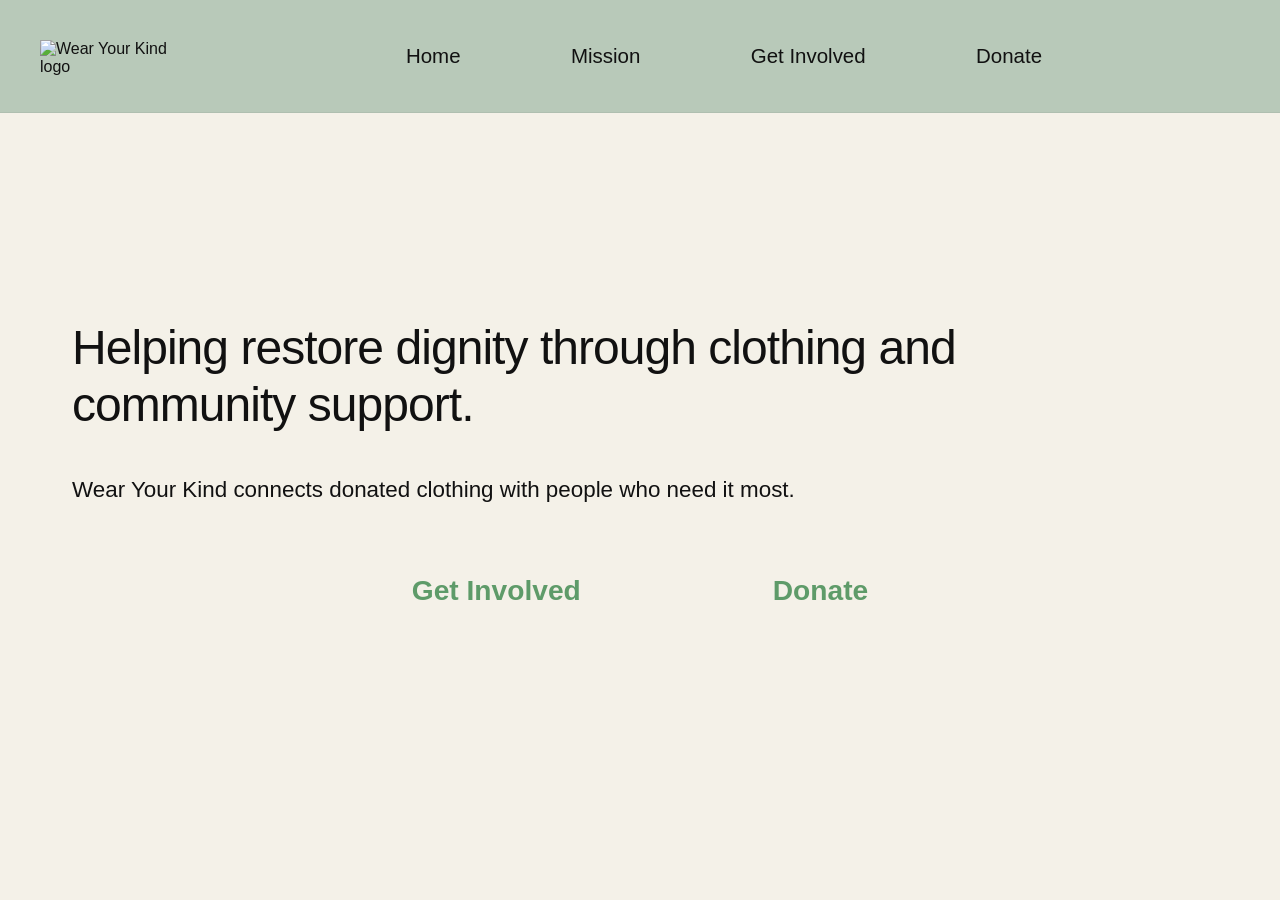
==== index.html @ ad8f8b64 "Add files via upload" ====
<!DOCTYPE html>
<html lang="en">
<head>
  <meta charset="UTF-8" />
  <meta name="viewport" content="width=device-width, initial-scale=1.0" />
  <title>Wear Your Kind</title>
  <style>
    :root {
      --sage: #b8c9b9;
      --cream: #f4f1e8;
      --green: #5e9b69;
      --text: #111111;
      --max-width: 1280px;
    }

    * {
      box-sizing: border-box;
    }

    html {
      scroll-behavior: smooth;
    }

    body {
      margin: 0;
      font-family: Arial, Helvetica, sans-serif;
      color: var(--text);
      background: var(--cream);
    }

    img {
      max-width: 100%;
      display: block;
    }

    a {
      color: inherit;
      text-decoration: none;
    }

    .site-header {
      background: var(--sage);
      padding: 36px 40px;
      border-bottom: 1px solid rgba(0,0,0,0.05);
    }

    .nav-wrap {
      max-width: var(--max-width);
      margin: 0 auto;
      display: flex;
      align-items: center;
      justify-content: space-between;
      gap: 28px;
    }

    .brand {
      flex: 0 0 auto;
    }

    .brand img {
      width: 140px;
      height: auto;
      margin-top: 4px;
    }

    .main-nav {
      flex: 1;
      display: flex;
      justify-content: center;
      gap: clamp(28px, 8vw, 140px);
      flex-wrap: wrap;
    }

    .main-nav a {
      font-size: clamp(1.1rem, 1.6vw, 1.4rem);
      font-weight: 400;
      line-height: 1.2;
      position: relative;
      padding: 6px 4px;
      transition: color .15s ease;
    }

    .main-nav a:hover {
      color: var(--green);
    }

    .hero {
      background: var(--cream);
      min-height: calc(100vh - 170px);
      display: flex;
      align-items: center;
    }

    .hero-inner {
      max-width: var(--max-width);
      margin: 0 auto;
      width: 100%;
      padding: 60px 72px 90px;
    }

    .hero h1 {
      margin: 0 0 40px;
      font-size: clamp(2rem, 4vw, 3rem);
      line-height: 1.2;
      font-weight: 400;
      letter-spacing: -0.02em;
      max-width: 1000px;
    }

    .hero p {
      margin: 0 0 70px;
      font-size: clamp(1.15rem, 1.8vw, 1.4rem);
      line-height: 1.45;
      font-weight: 400;
      max-width: 800px;
    }

    .cta-row {
      display: flex;
      justify-content: center;
      gap: clamp(40px, 15vw, 260px);
      flex-wrap: wrap;
    }

    .cta-link {
      color: var(--green);
      font-size: clamp(1.5rem, 2.2vw, 2rem);
      font-weight: 700;
      line-height: 1.1;
      transition: transform .12s ease, color .12s ease;
    }

    .cta-link:hover {
      transform: translateY(-2px);
      color: #4b8757;
    }

    @media (max-width: 900px) {
      .site-header {
        padding: 22px 18px;
      }

      .nav-wrap {
        flex-direction: column;
        align-items: flex-start;
      }

      .main-nav {
        width: 100%;
        justify-content: flex-start;
        gap: 18px 34px;
      }

      .hero-inner {
        padding: 52px 22px 72px;
      }

      .hero h1 {
        margin-bottom: 36px;
      }

      .hero p {
        margin-bottom: 56px;
      }

      .cta-row {
        justify-content: flex-start;
        gap: 24px 40px;
      }
    }
  </style>
</head>
<body>
  <header class="site-header">
    <div class="nav-wrap">
      <a class="brand" href="#home" aria-label="Wear Your Kind home">
        <img src="logo.png" alt="Wear Your Kind logo" />
      </a>

      <nav class="main-nav" aria-label="Main navigation">
        <a href="#home">Home</a>
        <a href="#mission">Mission</a>
        <a href="#involved">Get Involved</a>
        <a href="#donate">Donate</a>
      </nav>
    </div>
  </header>

  <main>
    <section class="hero" id="home">
      <div class="hero-inner">
        <h1>Helping restore dignity through clothing and community support.</h1>
        <p>Wear Your Kind connects donated clothing with people who need it most.</p>

        <div class="cta-row">
          <a class="cta-link" id="involved" href="#">Get Involved</a>
          <a class="cta-link" id="donate" href="#">Donate</a>
        </div>
      </div>
    </section>

    <section id="mission" hidden></section>
  </main>
</body>
</html>
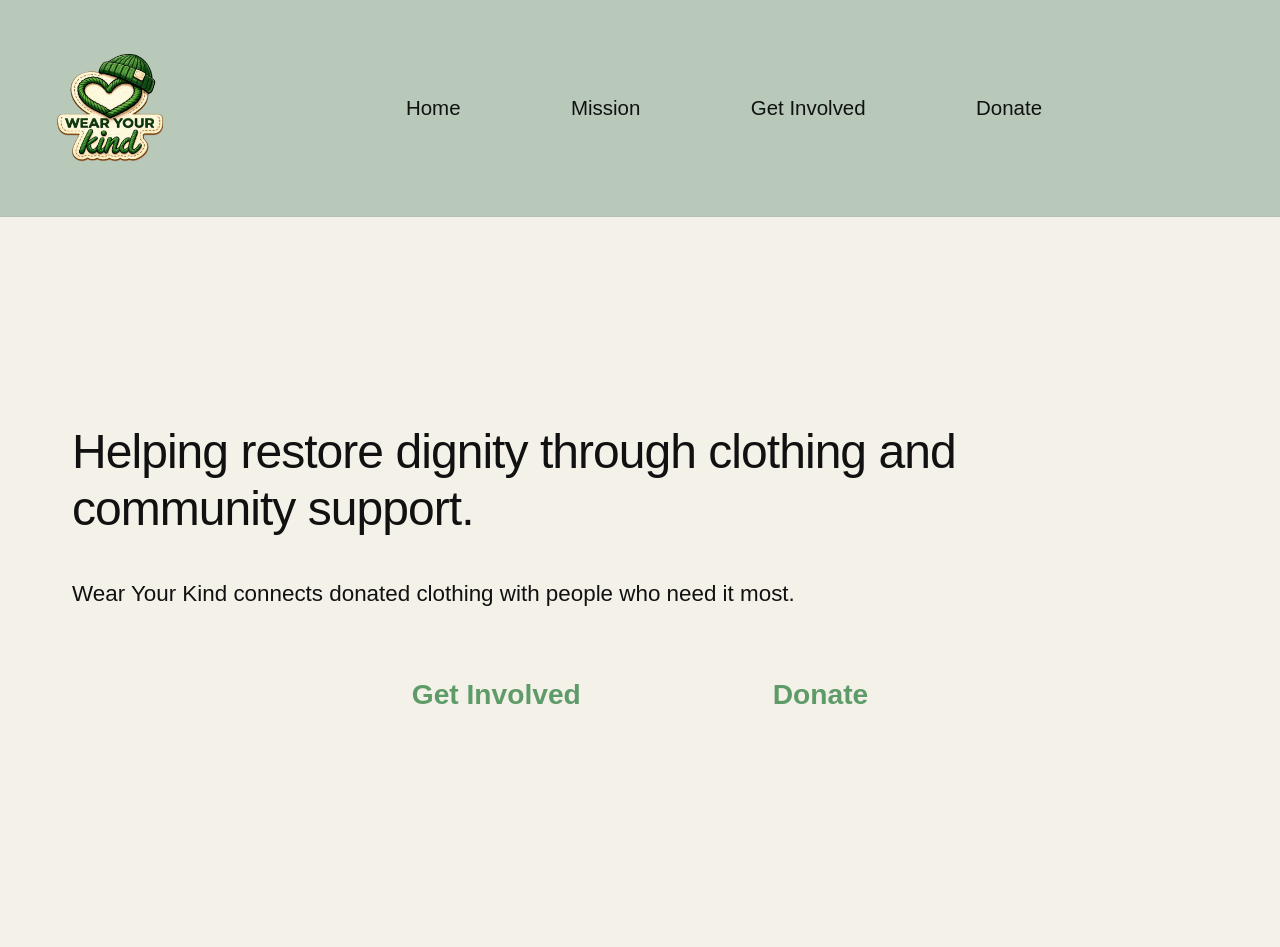
==== commit 5dcd206f: "Add files via upload" ====
--- a/index.html
+++ b/index.html
@@ -179,7 +179,7 @@
 
       <nav class="main-nav" aria-label="Main navigation">
         <a href="#home">Home</a>
-        <a href="#mission">Mission</a>
+        <a href="mission.html">Mission</a>
         <a href="#involved">Get Involved</a>
         <a href="#donate">Donate</a>
       </nav>
@@ -199,7 +199,7 @@
       </div>
     </section>
 
-    <section id="mission" hidden></section>
+    
   </main>
 </body>
 </html>
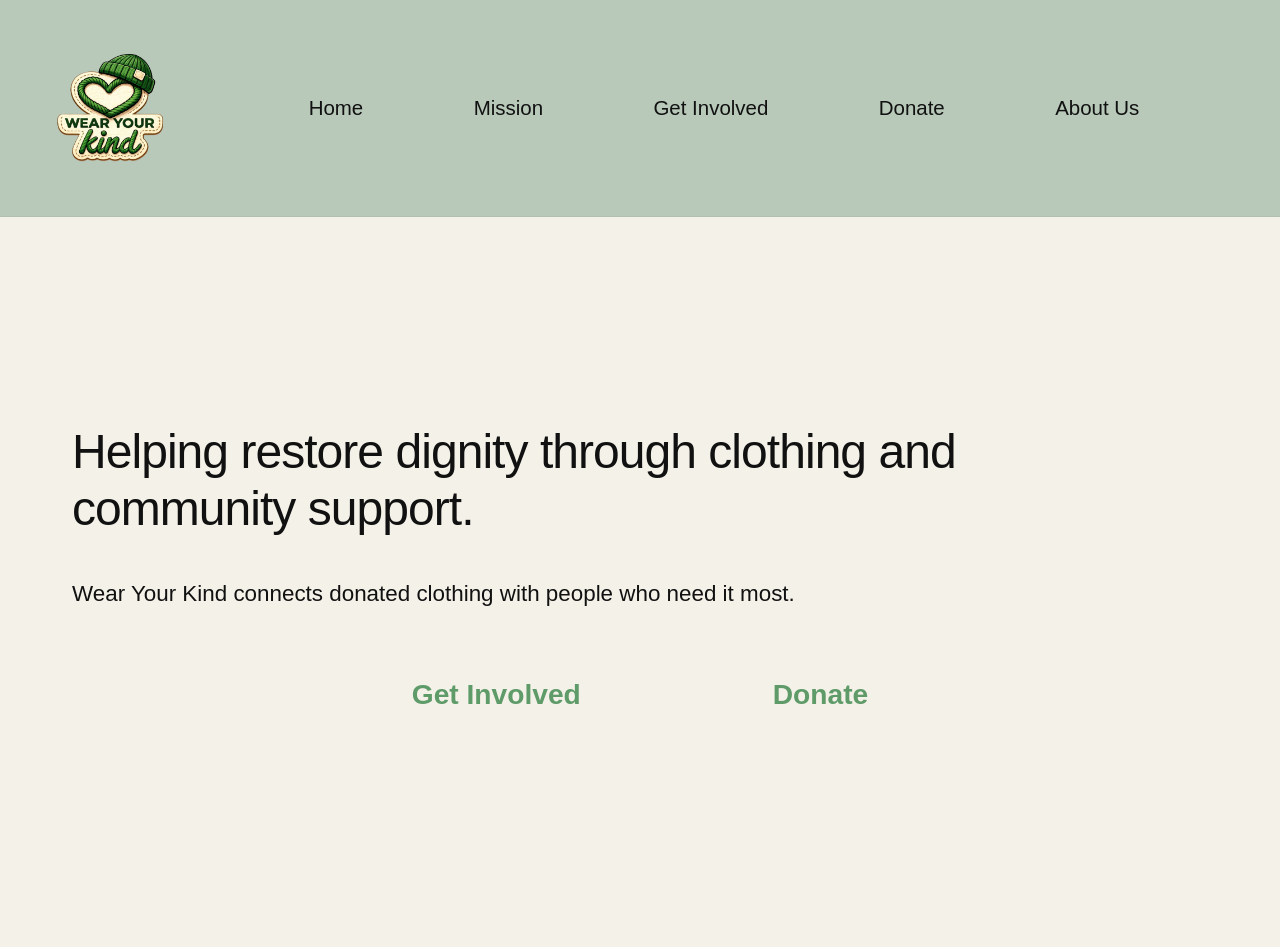
==== commit 4f3cc498: "Update index.html" ====
--- a/index.html
+++ b/index.html
@@ -182,6 +182,7 @@
         <a href="mission.html">Mission</a>
         <a href="#involved">Get Involved</a>
         <a href="#donate">Donate</a>
+        <a href="about.html">About Us</a>
       </nav>
     </div>
   </header>
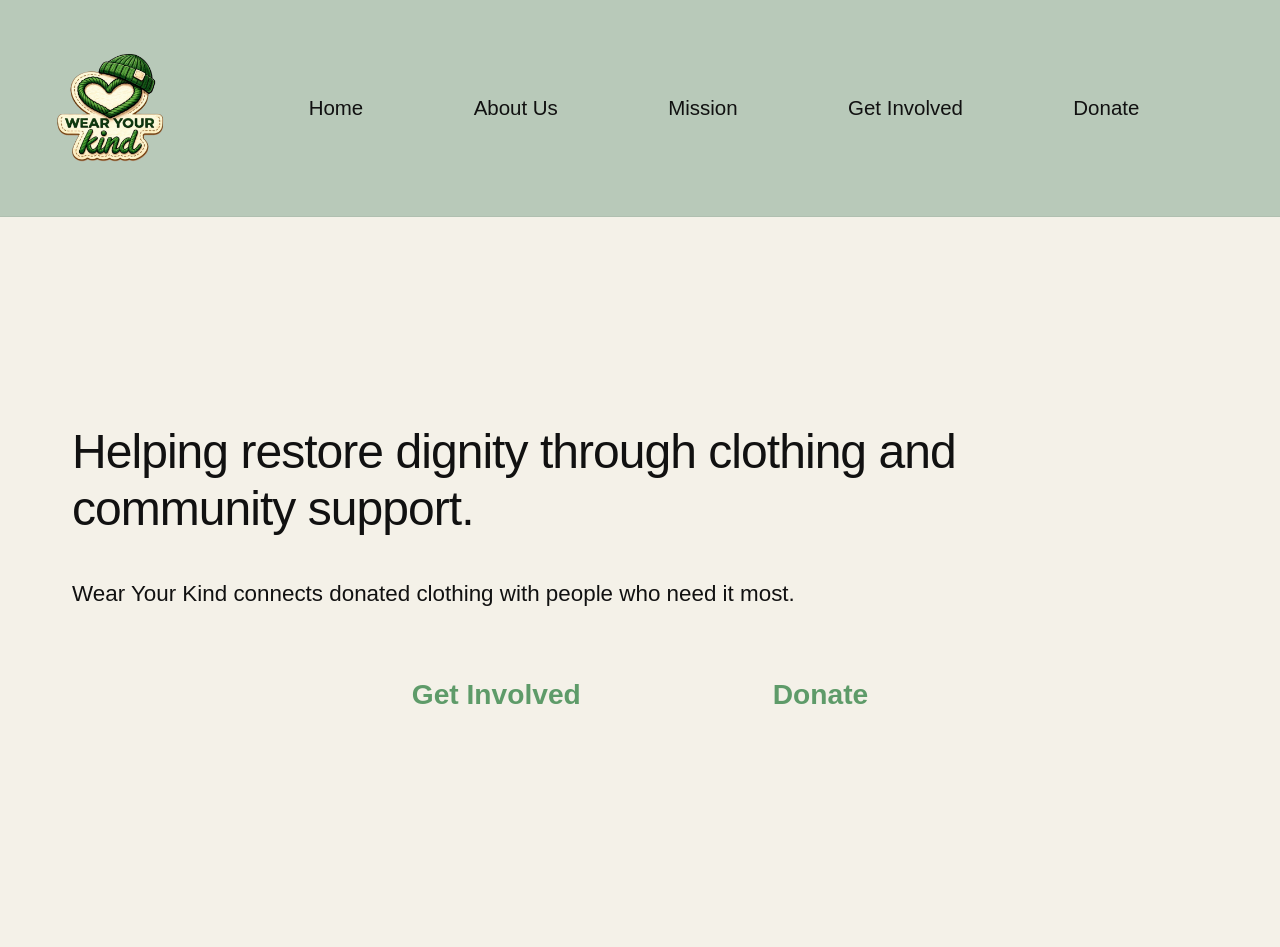
==== commit ee52803d: "Update index.html" ====
--- a/index.html
+++ b/index.html
@@ -179,10 +179,10 @@
 
       <nav class="main-nav" aria-label="Main navigation">
         <a href="#home">Home</a>
+        <a href="about.html">About Us</a>
         <a href="mission.html">Mission</a>
         <a href="#involved">Get Involved</a>
         <a href="#donate">Donate</a>
-        <a href="about.html">About Us</a>
       </nav>
     </div>
   </header>
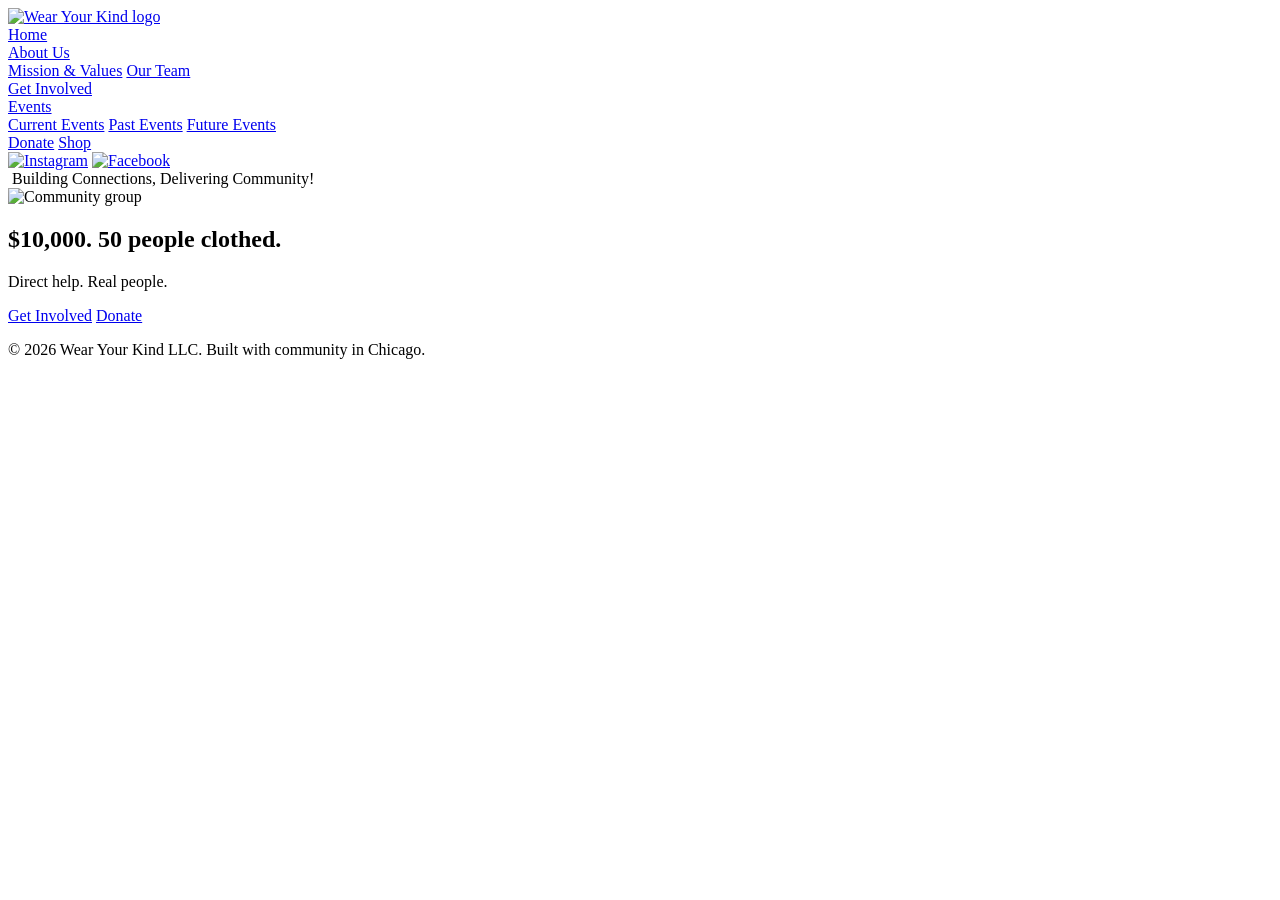
==== commit 6a1fb3ec: "Update index.html Upload of v2 site, replaced previous content" ====
--- a/index.html
+++ b/index.html
@@ -4,203 +4,85 @@
   <meta charset="UTF-8" />
   <meta name="viewport" content="width=device-width, initial-scale=1.0" />
   <title>Wear Your Kind</title>
-  <style>
-    :root {
-      --sage: #b8c9b9;
-      --cream: #f4f1e8;
-      --green: #5e9b69;
-      --text: #111111;
-      --max-width: 1280px;
-    }
+  <link href="https://fonts.googleapis.com/css2?family=Be+Vietnam+Pro:wght@400;500;600&display=swap" rel="stylesheet">
+  <link rel="stylesheet" href="style.css">
+</head>
 
-    * {
-      box-sizing: border-box;
-    }
+<body>
 
-    html {
-      scroll-behavior: smooth;
-    }
+  <header class="top-nav">
+    <div class="top-nav-inner">
 
-    body {
-      margin: 0;
-      font-family: Arial, Helvetica, sans-serif;
-      color: var(--text);
-      background: var(--cream);
-    }
-
-    img {
-      max-width: 100%;
-      display: block;
-    }
-
-    a {
-      color: inherit;
-      text-decoration: none;
-    }
-
-    .site-header {
-      background: var(--sage);
-      padding: 36px 40px;
-      border-bottom: 1px solid rgba(0,0,0,0.05);
-    }
-
-    .nav-wrap {
-      max-width: var(--max-width);
-      margin: 0 auto;
-      display: flex;
-      align-items: center;
-      justify-content: space-between;
-      gap: 28px;
-    }
-
-    .brand {
-      flex: 0 0 auto;
-    }
-
-    .brand img {
-      width: 140px;
-      height: auto;
-      margin-top: 4px;
-    }
-
-    .main-nav {
-      flex: 1;
-      display: flex;
-      justify-content: center;
-      gap: clamp(28px, 8vw, 140px);
-      flex-wrap: wrap;
-    }
-
-    .main-nav a {
-      font-size: clamp(1.1rem, 1.6vw, 1.4rem);
-      font-weight: 400;
-      line-height: 1.2;
-      position: relative;
-      padding: 6px 4px;
-      transition: color .15s ease;
-    }
-
-    .main-nav a:hover {
-      color: var(--green);
-    }
-
-    .hero {
-      background: var(--cream);
-      min-height: calc(100vh - 170px);
-      display: flex;
-      align-items: center;
-    }
-
-    .hero-inner {
-      max-width: var(--max-width);
-      margin: 0 auto;
-      width: 100%;
-      padding: 60px 72px 90px;
-    }
-
-    .hero h1 {
-      margin: 0 0 40px;
-      font-size: clamp(2rem, 4vw, 3rem);
-      line-height: 1.2;
-      font-weight: 400;
-      letter-spacing: -0.02em;
-      max-width: 1000px;
-    }
-
-    .hero p {
-      margin: 0 0 70px;
-      font-size: clamp(1.15rem, 1.8vw, 1.4rem);
-      line-height: 1.45;
-      font-weight: 400;
-      max-width: 800px;
-    }
-
-    .cta-row {
-      display: flex;
-      justify-content: center;
-      gap: clamp(40px, 15vw, 260px);
-      flex-wrap: wrap;
-    }
-
-    .cta-link {
-      color: var(--green);
-      font-size: clamp(1.5rem, 2.2vw, 2rem);
-      font-weight: 700;
-      line-height: 1.1;
-      transition: transform .12s ease, color .12s ease;
-    }
-
-    .cta-link:hover {
-      transform: translateY(-2px);
-      color: #4b8757;
-    }
-
-    @media (max-width: 900px) {
-      .site-header {
-        padding: 22px 18px;
-      }
-
-      .nav-wrap {
-        flex-direction: column;
-        align-items: flex-start;
-      }
-
-      .main-nav {
-        width: 100%;
-        justify-content: flex-start;
-        gap: 18px 34px;
-      }
-
-      .hero-inner {
-        padding: 52px 22px 72px;
-      }
-
-      .hero h1 {
-        margin-bottom: 36px;
-      }
-
-      .hero p {
-        margin-bottom: 56px;
-      }
-
-      .cta-row {
-        justify-content: flex-start;
-        gap: 24px 40px;
-      }
-    }
-  </style>
-</head>
-<body>
-  <header class="site-header">
-    <div class="nav-wrap">
-      <a class="brand" href="#home" aria-label="Wear Your Kind home">
-        <img src="logo.png" alt="Wear Your Kind logo" />
+      <a href="index.html" class="brand">
+        <img src="images/wear-your-kind-logo.png" alt="Wear Your Kind logo">
       </a>
 
-      <nav class="main-nav" aria-label="Main navigation">
-        <a href="#home">Home</a>
-        <a href="about.html">About Us</a>
-        <a href="mission.html">Mission</a>
-        <a href="#involved">Get Involved</a>
-        <a href="#donate">Donate</a>
-      </nav>
+      <nav class="main-nav">
+
+  <a href="index.html">Home</a>
+
+  <div class="nav-item">
+    <a href="about.html">About Us</a>
+    <div class="dropdown">
+      <a href="missionvalues.html">Mission & Values</a>
+      <a href="comingsoon.html">Our Team</a>
+    </div>
+  </div>
+
+  <a href="getinvolved.html">Get Involved</a>
+
+  <div class="nav-item">
+    <a href="comingsoon.html">Events</a>
+    <div class="dropdown">
+      <a href="comingsoon.html">Current Events</a>
+      <a href="comingsoon.html">Past Events</a>
+      <a href="comingsoon.html">Future Events</a>
+    </div>
+  </div>
+
+  <a href="#">Donate</a>
+  <a href="comingsoon.html">Shop</a>
+
+</nav>
+
+  <div class="socials">
+    <a href="https://www.instagram.com/wear.your.kind/"><img src="images/instagram.svg" alt="Instagram"></a>
+    <a href="#"><img src="images/facebook.svg" alt="Facebook"></a>
+  </div>
+
     </div>
   </header>
 
-  <main>
-    <section class="hero" id="home">
-      <div class="hero-inner">
-        <h1>Helping restore dignity through clothing and community support.</h1>
-        <p>Wear Your Kind connects donated clothing with people who need it most.</p>
+  <main class="hero-shell">
+    <div class="hero-inner">
 
-        <div class="cta-row">
-          <a class="cta-link" id="involved" href="#">Get Involved</a>
-          <a class="cta-link" id="donate" href="#">Donate</a>
-        </div>
+    <div class="brush-banner">
+    <img src="images/brushstroke.png" alt="" class="brush-bg">
+    <span>Building Connections, Delivering Community!</span>
+    </div>
+
+      <div class="image-placeholder">
+      <img src="images/hero.png" alt="Community group">
       </div>
-    </section>
 
-    
+      <div class="cta-section">
+  <h2>$10,000. 50 people clothed.</h2>
+  <p>Direct help. Real people.</p>
+
+  <div class="cta-buttons">
+    <a href="getinvolved.html" class="btn primary">Get Involved</a>
+    <a href="#" class="btn secondary">Donate</a>
+  </div>
+</div>
+
+    </div>
   </main>
+
+  <footer class="site-footer">
+  <div class="footer-inner">
+    <p>© 2026 Wear Your Kind LLC. Built with community in Chicago.</p>
+  </div>
+</footer>
+
 </body>
 </html>
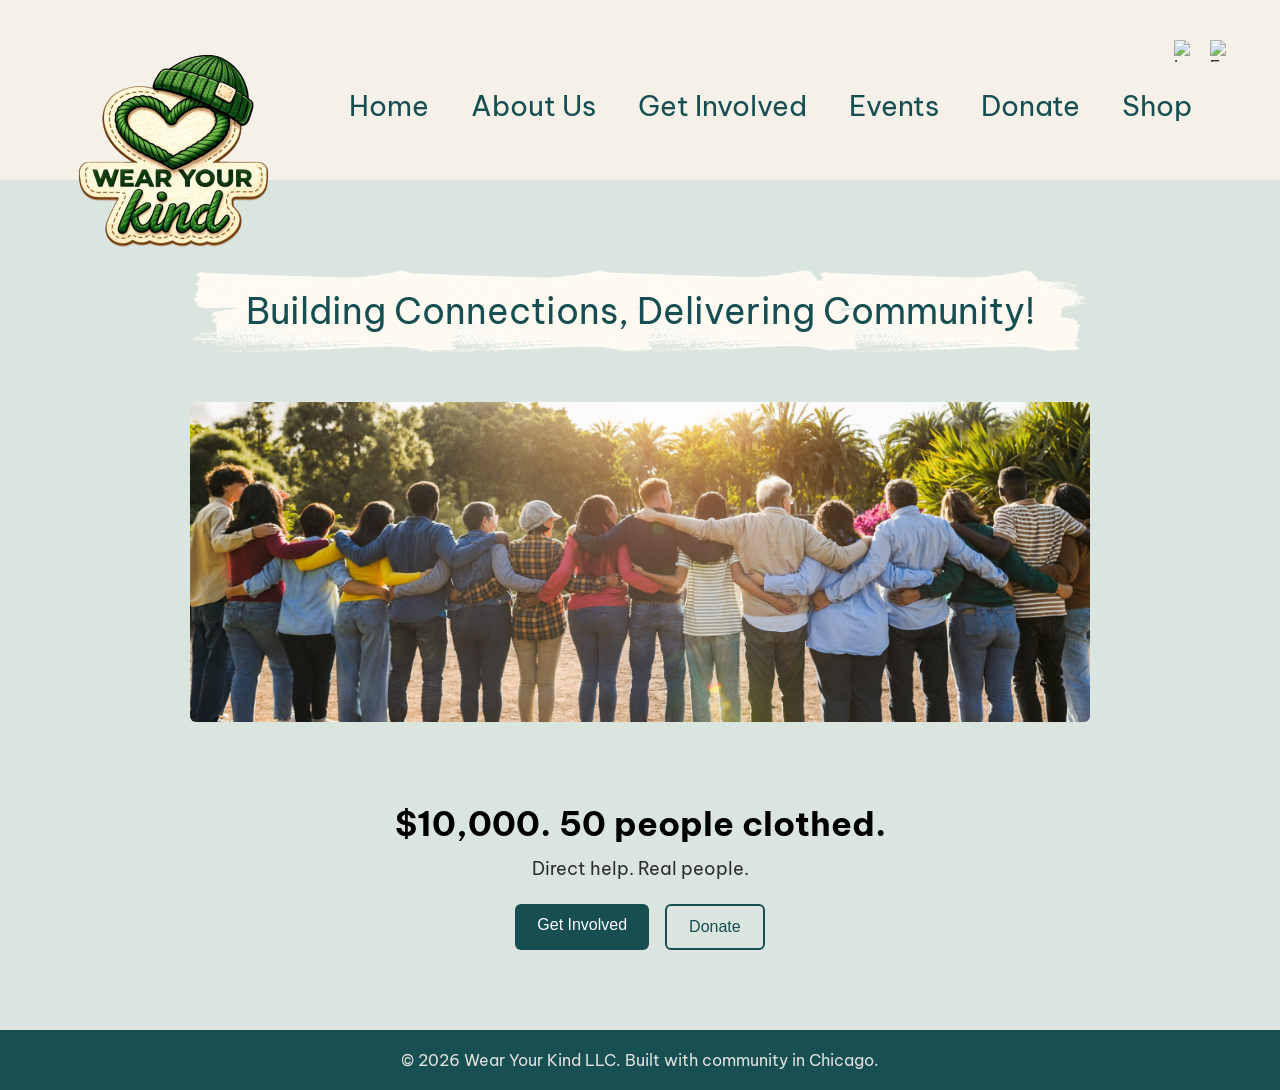
==== commit 05ef40ca: "Add files via upload" ====
--- a/index.html
+++ b/index.html
@@ -40,7 +40,7 @@
     </div>
   </div>
 
-  <a href="#">Donate</a>
+  <a href="donate.html">Donate</a>
   <a href="comingsoon.html">Shop</a>
 
 </nav>
@@ -85,4 +85,4 @@
 </footer>
 
 </body>
-</html>
+</html>
--- a/style.css
+++ b/style.css
@@ -0,0 +1,637 @@
+    :root {
+      --cream: #f5f1e8;
+      --sage: #dbe5df;
+      --teal: #164e52;
+      --soft-panel: #f1ebe4;
+      --max-width: 1400px;
+    }
+
+    * {
+      box-sizing: border-box;
+      margin: 0;
+      padding: 0;
+    }
+
+  body {
+  font-family: 'Be Vietnam Pro', sans-serif;
+  
+}
+
+    img {
+      display: block;
+      height: auto;
+    }
+
+    a {
+      text-decoration: none;
+      color: inherit;
+    }
+
+    /* ================= HEADER ================= */
+
+    .top-nav {
+      background: var(--cream);
+      position: relative;
+      z-index: 10;
+    }
+
+    .top-nav-inner {
+      max-width: var(--max-width);
+      margin: 0 auto;
+      padding: 18px 48px 0;
+      min-height: 180px;
+      display: flex;
+      align-items: flex-start;
+      position: relative;
+    }
+
+    /* LOGO (OVERLAPPING ELEMENT) */
+
+    .brand {
+      position: absolute;
+      left: 48px;
+      top: 30px;
+      z-index: 20;
+    }
+
+    .brand img {
+      width: 250px;
+      max-width: none;
+    }
+
+    /* NAV */
+
+    .main-nav {
+      width: 100%;
+      display: flex;
+      justify-content: center;
+      gap: 42px;
+      padding-top: 70px;
+
+      /* prevents overlap with logo */
+      margin-left: 260px;
+    }
+
+    .main-nav a {
+      font-size: 28px;
+      color: var(--teal);
+      transition: opacity 0.2s ease;
+    }
+
+    .main-nav a:hover {
+      opacity: 0.7;
+    }
+
+    /* ================= HERO ================= */
+
+  .hero-shell {
+    background: var(--sage);
+    min-height: auto;
+    padding: 90px 48px 80px;
+    position: relative;
+    z-index: 1;
+}
+
+    .hero-inner {
+      max-width: var(--max-width);
+      margin: 0 auto;
+    }
+
+    .headline-strip {
+      background: var(--soft-panel);
+      text-align: center;
+      font-size: 38px;
+      padding: 18px 28px;
+      border-radius: 8px;
+      margin: 0 auto 48px;
+      max-width: 900px;
+    }
+
+    .image-placeholder {
+  max-width: 900px;
+  margin: 0 auto;
+  height: 320px;
+  overflow: hidden;
+  border-radius: 6px;
+}
+
+.image-placeholder img {
+  width: 100%;
+  height: 100%;
+  object-fit: cover;
+}
+
+    /* ================= RESPONSIVE ================= */
+
+    @media (max-width: 1100px) {
+      .brand img {
+        width: 210px;
+      }
+
+      .main-nav {
+        margin-left: 220px;
+        gap: 30px;
+      }
+
+      .main-nav a {
+        font-size: 24px;
+      }
+    }
+
+    @media (max-width: 850px) {
+      .top-nav-inner {
+        flex-direction: column;
+        align-items: center;
+        min-height: auto;
+        padding: 24px 20px;
+      }
+
+      .brand {
+        position: relative;
+        left: auto;
+        top: auto;
+      }
+
+      .brand img {
+        width: 190px;
+      }
+
+      .main-nav {
+        margin-left: 0;
+        padding-top: 16px;
+        flex-wrap: wrap;
+        gap: 20px;
+      }
+
+      .main-nav a {
+        font-size: 22px;
+      }
+
+      .hero-shell {
+        padding: 48px 20px 60px;
+      }
+
+      .headline-strip {
+        font-size: 28px;
+      }
+    }
+
+    .cta-section {
+  text-align: center;
+  margin: 80px auto 0;
+  max-width: 700px;
+}
+
+.cta-section h2 {
+  font-size: 34px;
+  margin-bottom: 12px;
+}
+
+.cta-section p {
+  font-size: 18px;
+  opacity: 0.8;
+  margin-bottom: 24px;
+}
+
+.cta-buttons {
+  display: flex;
+  justify-content: center;
+  gap: 16px;
+  flex-wrap: wrap;
+}
+
+.btn {
+  padding: 12px 22px;
+  border-radius: 6px;
+  font-weight: 500;
+  transition: 0.2s ease;
+}
+
+.btn.primary {
+  background: var(--teal);
+  color: white;
+}
+
+.btn.primary:hover {
+  opacity: 0.85;
+}
+
+.btn.secondary {
+  border: 2px solid var(--teal);
+  color: var(--teal);
+}
+
+.btn.secondary:hover {
+  background: var(--teal);
+  color: white;
+}
+
+/* NAV ITEM WRAPPER */
+.nav-item {
+  position: relative;
+}
+
+/* DROPDOWN BASE */
+.dropdown {
+  display: none;
+  position: absolute;
+  top: 100%;
+  left: 0;
+
+  background: white;
+  border-radius: 6px;
+  padding: 10px 0;
+  min-width: 180px;
+
+  box-shadow: 0 8px 20px rgba(0,0,0,0.08);
+  z-index: 100;
+}
+
+/* DROPDOWN LINKS */
+.dropdown a {
+  display: block;
+  padding: 10px 16px;
+  font-size: 16px;
+  color: var(--teal);
+}
+
+.dropdown a:hover {
+  background: var(--sage);
+}
+
+/* SHOW ON HOVER */
+.nav-item:hover .dropdown {
+  display: block;
+}
+
+.brush-banner {
+  position: relative;
+  display: flex;
+  justify-content: center;
+  align-items: center;
+
+  margin: 0 auto 48px;
+  max-width: 900px;
+}
+
+.brush-bg {
+  width: 100%;
+  height: auto;
+  display: block;
+}
+
+.brush-banner span {
+  position: absolute;
+  left: 50%;
+  top: 50%;
+  transform: translate(-50%, -50%);
+
+  white-space: nowrap; /* THIS is the key */
+
+  text-align: center;
+  font-size: 36px;
+  font-weight: 400;
+  line-height: 1.2;
+  color: var(--teal);
+}
+
+.socials {
+  position: absolute;
+  right: 48px;
+  top: 40px;
+  display: flex;
+  gap: 14px;
+}
+
+.socials img {
+  width: 22px;
+  height: 22px;
+  opacity: 0.8;
+  transition: 0.2s ease;
+}
+
+.socials img:hover {
+  opacity: 1;
+}
+
+.brush-banner.small {
+  max-width: 420px;
+  margin: 0 auto 48px;
+}
+
+.brush-banner.small .brush-bg {
+  width: 100%;
+  height: auto;
+}
+
+.brush-banner.small span {
+  font-size: 34px;
+  white-space: nowrap;
+}
+
+.about-page .hero-shell {
+  padding-top: 50px;
+}
+
+.about-page .hero-shell {
+  background: #dfe8e3;
+  padding: 32px 20px 72px;
+}
+
+.about-page .hero-inner {
+  max-width: 1200px;
+  margin: 0 auto;
+  text-align: center;
+}
+
+.about-content {
+  margin-top: 28px;
+}
+
+.about-text {
+  max-width: 1100px;
+  margin: 0 auto;
+  color: #184f52;
+  font-size: 31px;
+  line-height: 1.5;
+  font-weight: 400;
+}
+
+.about-text p {
+  margin: 0 0 42px;
+}
+
+.about-text p:last-child {
+  margin-bottom: 0;
+}
+
+.mv-section {
+  margin: 0 auto 64px;
+  text-align: center;
+}
+
+.mv-section:last-child {
+  margin-bottom: 0;
+}
+
+.mv-text {
+  max-width: 1000px;
+  margin: 26px auto 0;
+  color: #184f52;
+  font-size: 28px;
+  line-height: 1.5;
+  font-weight: 400;
+}
+
+.mv-text p {
+  margin: 0 0 28px;
+}
+
+.mv-text p:last-child {
+  margin-bottom: 0;
+}
+
+.mv-values {
+  max-width: 950px;
+  margin: 26px auto 0;
+  display: flex;
+  flex-direction: column;
+  gap: 20px;
+}
+
+.value-item {
+  color: #184f52;
+}
+
+.value-item h3 {
+  margin: 0 0 6px;
+  font-size: 30px;
+  font-weight: 600;
+}
+
+.value-item p {
+  margin: 0;
+  font-size: 24px;
+  line-height: 1.45;
+  font-weight: 400;
+}
+
+@media (max-width: 900px) {
+  .mv-text {
+    font-size: 22px;
+  }
+
+  .value-item h3 {
+    font-size: 25px;
+  }
+
+  .value-item p {
+    font-size: 20px;
+  }
+}
+
+.get-involved-page .hero-shell {
+  background: #dfe8e3;
+  padding: 32px 20px 80px;
+}
+
+.get-involved-page .hero-inner {
+  max-width: 1200px;
+  margin: 0 auto;
+  text-align: center;
+}
+
+.gi-intro {
+  margin-top: 28px;
+}
+
+.gi-text {
+  max-width: 900px;
+  margin: 0 auto;
+  color: #184f52;
+  font-size: 28px;
+  line-height: 1.5;
+  font-weight: 400;
+}
+
+.gi-text p {
+  margin: 0 0 24px;
+}
+
+.gi-text p:last-child {
+  margin-bottom: 0;
+}
+
+.gi-roles {
+  max-width: 1100px;
+  margin: 56px auto 0;
+  display: grid;
+  grid-template-columns: repeat(2, minmax(0, 1fr));
+  gap: 28px;
+}
+
+.gi-role-card {
+  background: #f7f3ec;
+  border-radius: 24px;
+  padding: 32px 30px;
+  text-align: left;
+  color: #184f52;
+}
+
+.gi-role-card h2 {
+  margin: 0 0 12px;
+  font-size: 32px;
+  font-weight: 600;
+}
+
+.gi-role-card p {
+  margin: 0 0 18px;
+  font-size: 22px;
+  line-height: 1.45;
+}
+
+.gi-role-card ul {
+  margin: 0;
+  padding-left: 24px;
+}
+
+.gi-role-card li {
+  margin-bottom: 10px;
+  font-size: 21px;
+  line-height: 1.4;
+}
+
+.gi-role-card li:last-child {
+  margin-bottom: 0;
+}
+
+.gi-cta {
+  max-width: 850px;
+  margin: 64px auto 0;
+  color: #184f52;
+  text-align: center;
+}
+
+.gi-cta h2 {
+  margin: 0 0 14px;
+  font-size: 40px;
+  font-weight: 600;
+}
+
+.gi-cta p {
+  margin: 0 0 22px;
+  font-size: 24px;
+  line-height: 1.5;
+}
+
+.gi-button {
+  display: inline-block;
+  padding: 16px 34px;
+  border-radius: 999px;
+  background: #184f52;
+  color: #f7f3ec;
+  text-decoration: none;
+  font-size: 24px;
+  font-weight: 600;
+  transition: transform 0.2s ease, opacity 0.2s ease;
+  margin-bottom: 24px;
+}
+
+.gi-button:hover {
+  opacity: 0.92;
+  transform: translateY(-1px);
+}
+
+.gi-direct-email {
+  margin-top: 18px;
+  font-size: 20px;
+}
+
+.gi-direct-email a {
+  color: #184f52;
+  text-decoration: underline;
+  margin-top: 32px;
+}
+
+@media (max-width: 900px) {
+  .gi-text {
+    font-size: 22px;
+  }
+
+  .gi-roles {
+    grid-template-columns: 1fr;
+    gap: 22px;
+  }
+
+  .gi-role-card h2 {
+    font-size: 28px;
+  }
+
+  .gi-role-card p,
+  .gi-role-card li {
+    font-size: 20px;
+  }
+
+  .gi-cta h2 {
+    font-size: 32px;
+  }
+
+  .gi-cta p {
+    font-size: 21px;
+  }
+
+  .gi-button {
+    font-size: 21px;
+  }
+}
+.site-footer {
+  background: #184f52;
+  color: #f7f3ec;
+  padding: 20px 16px;
+  text-align: center;
+  margin-top: 0;
+}
+
+.footer-inner {
+  max-width: 1200px;
+  margin: 0 auto;
+}
+
+.site-footer p {
+  margin: 0;
+  font-size: 16px;
+  opacity: 0.9;
+}
+
+.coming-content {
+  margin-top: 28px;
+  text-align: center;
+}
+
+.coming-text {
+  max-width: 700px;
+  margin: 0 auto;
+  color: #184f52;
+  font-size: 28px;
+  line-height: 1.5;
+}
+
+.coming-text p {
+  margin: 0 0 22px;
+}
+
+.coming-button {
+  display: inline-block;
+  margin-top: 20px;
+  padding: 16px 34px;
+  border-radius: 999px;
+  background: #184f52;
+  color: #f7f3ec;
+  text-decoration: none;
+  font-size: 24px;
+  font-weight: 600;
+}
+
+.coming-button:hover {
+  opacity: 0.92;
+}
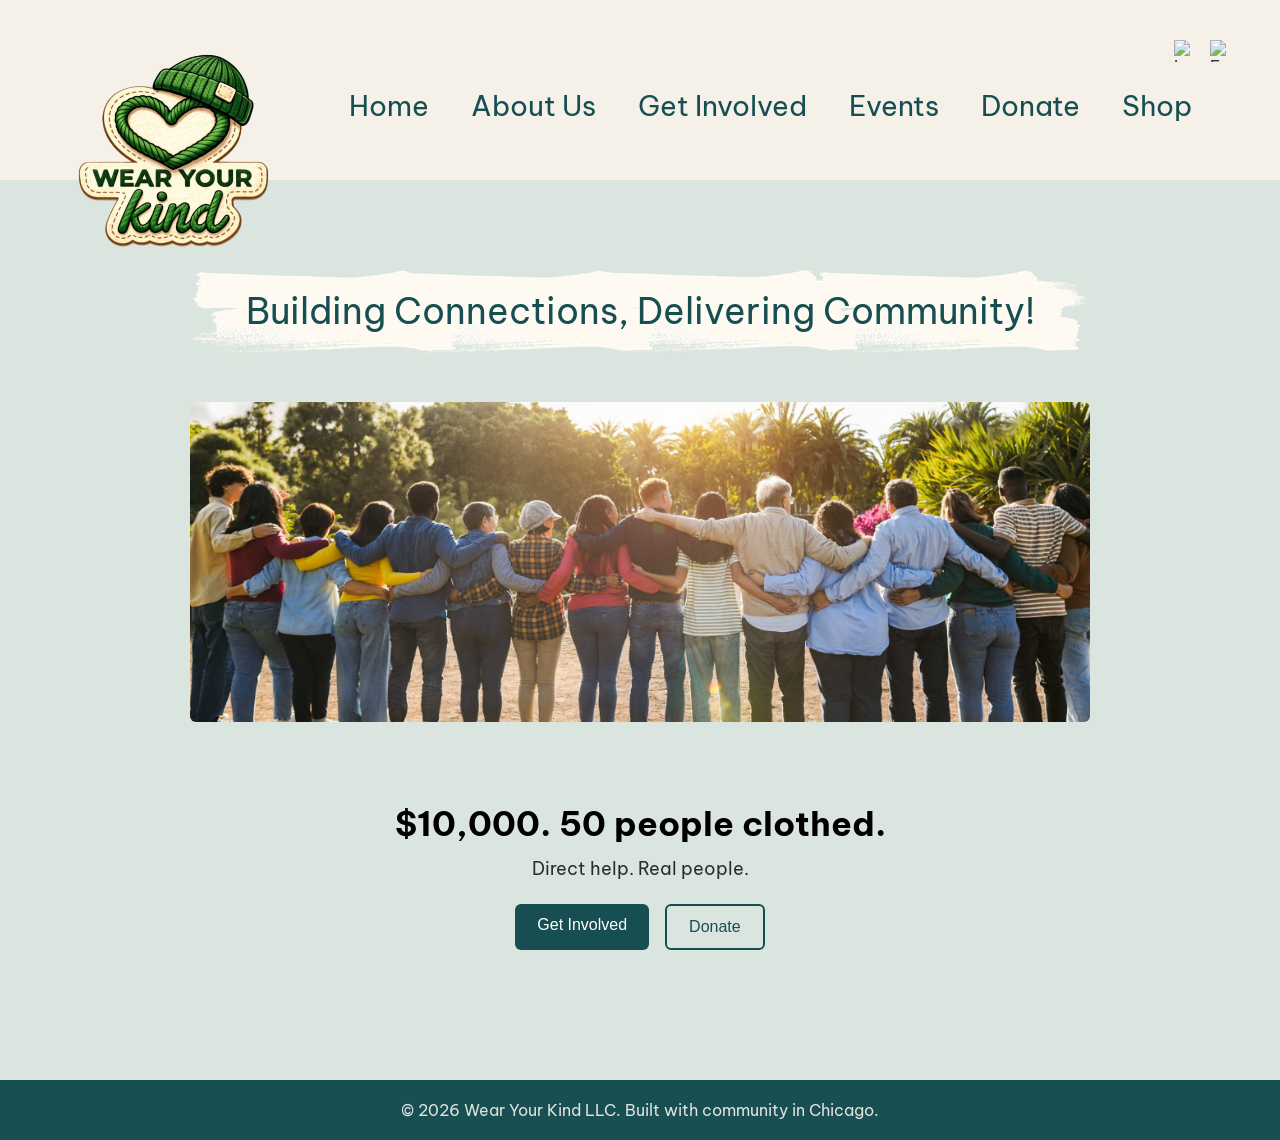
==== commit ea9be151: "Add files via upload" ====
--- a/index.html
+++ b/index.html
@@ -47,7 +47,7 @@
 
   <div class="socials">
     <a href="https://www.instagram.com/wear.your.kind/"><img src="images/instagram.svg" alt="Instagram"></a>
-    <a href="#"><img src="images/facebook.svg" alt="Facebook"></a>
+    <a href="https://www.facebook.com/profile.php?id=61570757062983"><img src="images/facebook.svg" alt="Facebook"></a>
   </div>
 
     </div>
--- a/style.css
+++ b/style.css
@@ -86,7 +86,7 @@
 
   .hero-shell {
     background: var(--sage);
-    min-height: auto;
+    min-height: 100vh;
     padding: 90px 48px 80px;
     position: relative;
     z-index: 1;
@@ -635,3 +635,121 @@
 .coming-button:hover {
   opacity: 0.92;
 }
+
+/* ================= DONATE PAGE ================= */
+
+.donate-page .hero-shell {
+  background: #dfe8e3;
+  padding: 40px 20px 80px;
+}
+
+.donate-intro {
+  max-width: 700px;
+  margin: 20px auto 40px;
+  text-align: center;
+  color: var(--teal);
+  font-size: 22px;
+  line-height: 1.5;
+}
+
+/* OPTIONS GRID */
+
+.donate-options {
+  max-width: 900px;
+  margin: 0 auto;
+  display: grid;
+  grid-template-columns: repeat(2, 1fr);
+  gap: 30px;
+}
+
+/* CARD */
+
+.donate-card {
+  background: #f7f3ec;
+  border-radius: 20px;
+  padding: 30px;
+  text-align: center;
+  color: var(--teal);
+}
+
+.donate-card h2 {
+  font-size: 28px;
+  margin-bottom: 10px;
+}
+
+.donate-card p {
+  font-size: 18px;
+  margin-bottom: 20px;
+  opacity: 0.8;
+}
+
+/* QR */
+
+.qr-code {
+  width: 180px;
+  margin: 0 auto;
+}
+
+/* IMPACT */
+
+.donate-impact {
+  margin: 60px auto 0;
+  text-align: center;
+  color: var(--teal);
+}
+
+.donate-impact h2 {
+  font-size: 32px;
+  margin-bottom: 10px;
+}
+
+.donate-impact p {
+  font-size: 18px;
+  opacity: 0.85;
+}
+
+/* MOBILE */
+
+@media (max-width: 800px) {
+  .donate-options {
+    grid-template-columns: 1fr;
+  }
+}
+
+.donate-page .brush-banner.small {
+  max-width: 560px;
+}
+
+.donate-card {
+  display: flex;
+  flex-direction: column;
+}
+
+.donate-action {
+  margin-top: 40px;
+}
+
+.donate-page .donate-card {
+  display: flex;
+  flex-direction: column;
+  align-items: center;
+}
+
+.donate-page .donate-card .btn.primary {
+  margin-top: 36px;
+}
+
+.donate-page .qr-code {
+  width: 185px;
+  margin-top: 26px;
+}
+
+.donate-card-paypal {
+  display: flex;
+  flex-direction: column;
+  align-items: center;
+}
+
+.donate-card-paypal .donate-action {
+  margin-top: 70px;
+}
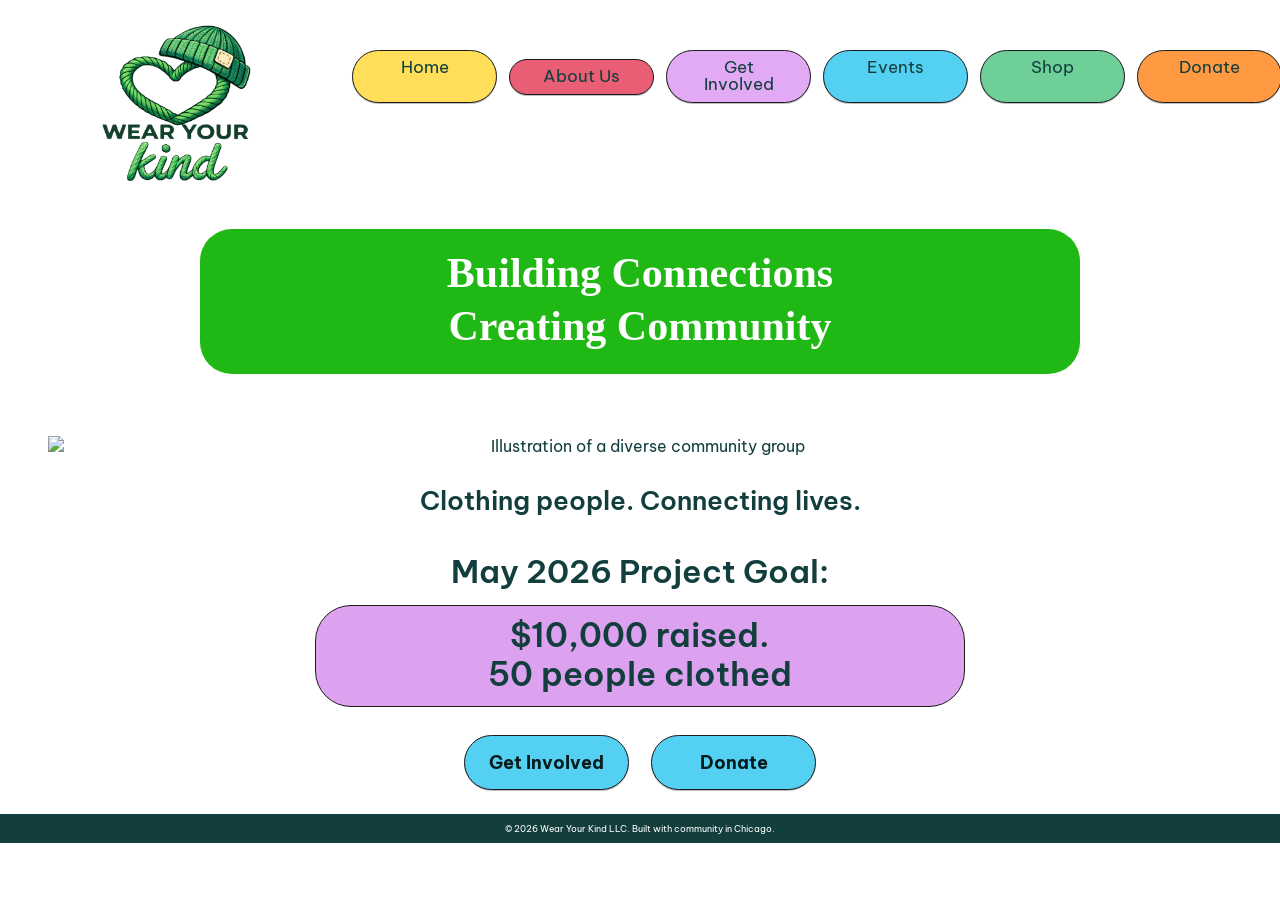
==== commit efb6c84e: "Add files via upload" ====
--- a/index.html
+++ b/index.html
@@ -3,86 +3,83 @@
 <head>
   <meta charset="UTF-8" />
   <meta name="viewport" content="width=device-width, initial-scale=1.0" />
+
   <title>Wear Your Kind</title>
-  <link href="https://fonts.googleapis.com/css2?family=Be+Vietnam+Pro:wght@400;500;600&display=swap" rel="stylesheet">
+
+  <link href="https://fonts.googleapis.com/css2?family=Be+Vietnam+Pro:wght@400;500;600;700&family=Georgia&display=swap" rel="stylesheet">
   <link rel="stylesheet" href="style.css">
 </head>
 
-<body>
+<body class="home-page">
 
-  <header class="top-nav">
-    <div class="top-nav-inner">
+  <header class="site-header">
+    <a href="index.html" class="site-logo">
+      <img src="images/wear-your-kind-logo.png" alt="Wear Your Kind logo">
+    </a>
 
-      <a href="index.html" class="brand">
-        <img src="images/wear-your-kind-logo.png" alt="Wear Your Kind logo">
+    <nav class="main-nav" aria-label="Main navigation">
+      <a href="index.html" class="nav-pill nav-yellow">Home</a>
+      <div class="nav-dropdown">
+  <a href="about.html" class="nav-pill nav-red">About Us</a>
+
+  <div class="dropdown-menu">
+    <a href="missionvalues.html">Mission & Values</a>
+    <a href="ourteam.html">Our Team</a>
+  </div>
+</div>
+      <a href="getinvolved.html" class="nav-pill nav-purple">Get Involved</a>
+      <a href="events.html" class="nav-pill nav-blue">Events</a>
+      <a href="comingsoon.html" class="nav-pill nav-green">Shop</a>
+      <a href="donate.html" class="nav-pill nav-orange">Donate</a>
+    </nav>
+
+    <div class="social-links">
+      <a href="https://www.facebook.com/profile.php?id=61570757062983" target="_blank" aria-label="Facebook">
+        <img src="images/facebook.svg" alt="">
       </a>
 
-      <nav class="main-nav">
-
-  <a href="index.html">Home</a>
-
-  <div class="nav-item">
-    <a href="about.html">About Us</a>
-    <div class="dropdown">
-      <a href="missionvalues.html">Mission & Values</a>
-      <a href="comingsoon.html">Our Team</a>
-    </div>
-  </div>
-
-  <a href="getinvolved.html">Get Involved</a>
-
-  <div class="nav-item">
-    <a href="comingsoon.html">Events</a>
-    <div class="dropdown">
-      <a href="comingsoon.html">Current Events</a>
-      <a href="comingsoon.html">Past Events</a>
-      <a href="comingsoon.html">Future Events</a>
-    </div>
-  </div>
-
-  <a href="donate.html">Donate</a>
-  <a href="comingsoon.html">Shop</a>
-
-</nav>
-
-  <div class="socials">
-    <a href="https://www.instagram.com/wear.your.kind/"><img src="images/instagram.svg" alt="Instagram"></a>
-    <a href="https://www.facebook.com/profile.php?id=61570757062983"><img src="images/facebook.svg" alt="Facebook"></a>
-  </div>
-
+      <a href="https://www.instagram.com/wear.your.kind/" target="_blank" aria-label="Instagram">
+        <img src="images/instagram.svg" alt="">
+      </a>
     </div>
   </header>
 
-  <main class="hero-shell">
-    <div class="hero-inner">
+  <main class="home-main">
 
-    <div class="brush-banner">
-    <img src="images/brushstroke.png" alt="" class="brush-bg">
-    <span>Building Connections, Delivering Community!</span>
-    </div>
+    <section class="hero-title">
+      <h1>
+        Building Connections<br>
+        Creating Community
+      </h1>
+    </section>
 
-      <div class="image-placeholder">
-      <img src="images/hero.png" alt="Community group">
+    <section class="community-hero">
+      <img src="images/community-group.png" alt="Illustration of a diverse community group">
+    </section>
+
+    <section class="home-copy">
+      <p class="tagline">Clothing people. Connecting lives.</p>
+
+      <h2>May 2026 Project Goal:</h2>
+
+      <div class="goal-box">
+        <p>
+          $10,000 raised.<br>
+          50 people clothed
+        </p>
       </div>
 
-      <div class="cta-section">
-  <h2>$10,000. 50 people clothed.</h2>
-  <p>Direct help. Real people.</p>
+      <div class="home-buttons">
+        <a href="getinvolved.html" class="action-button">Get Involved</a>
+        <a href="donate.html" class="action-button">Donate</a>
+      </div>
+    </section>
 
-  <div class="cta-buttons">
-    <a href="getinvolved.html" class="btn primary">Get Involved</a>
-    <a href="#" class="btn secondary">Donate</a>
-  </div>
-</div>
-
-    </div>
   </main>
 
   <footer class="site-footer">
-  <div class="footer-inner">
     <p>© 2026 Wear Your Kind LLC. Built with community in Chicago.</p>
-  </div>
-</footer>
+  </footer>
 
 </body>
 </html>
--- a/style.css
+++ b/style.css
@@ -1,755 +1,965 @@
-    :root {
-      --cream: #f5f1e8;
-      --sage: #dbe5df;
-      --teal: #164e52;
-      --soft-panel: #f1ebe4;
-      --max-width: 1400px;
-    }
-
-    * {
-      box-sizing: border-box;
-      margin: 0;
-      padding: 0;
-    }
-
-  body {
-  font-family: 'Be Vietnam Pro', sans-serif;
-  
-}
-
-    img {
-      display: block;
-      height: auto;
-    }
-
-    a {
-      text-decoration: none;
-      color: inherit;
-    }
-
-    /* ================= HEADER ================= */
-
-    .top-nav {
-      background: var(--cream);
-      position: relative;
-      z-index: 10;
-    }
-
-    .top-nav-inner {
-      max-width: var(--max-width);
-      margin: 0 auto;
-      padding: 18px 48px 0;
-      min-height: 180px;
-      display: flex;
-      align-items: flex-start;
-      position: relative;
-    }
-
-    /* LOGO (OVERLAPPING ELEMENT) */
-
-    .brand {
-      position: absolute;
-      left: 48px;
-      top: 30px;
-      z-index: 20;
-    }
-
-    .brand img {
-      width: 250px;
-      max-width: none;
-    }
-
-    /* NAV */
-
-    .main-nav {
-      width: 100%;
-      display: flex;
-      justify-content: center;
-      gap: 42px;
-      padding-top: 70px;
-
-      /* prevents overlap with logo */
-      margin-left: 260px;
-    }
-
-    .main-nav a {
-      font-size: 28px;
-      color: var(--teal);
-      transition: opacity 0.2s ease;
-    }
-
-    .main-nav a:hover {
-      opacity: 0.7;
-    }
-
-    /* ================= HERO ================= */
-
-  .hero-shell {
-    background: var(--sage);
-    min-height: 100vh;
-    padding: 90px 48px 80px;
-    position: relative;
-    z-index: 1;
-}
-
-    .hero-inner {
-      max-width: var(--max-width);
-      margin: 0 auto;
-    }
-
-    .headline-strip {
-      background: var(--soft-panel);
-      text-align: center;
-      font-size: 38px;
-      padding: 18px 28px;
-      border-radius: 8px;
-      margin: 0 auto 48px;
-      max-width: 900px;
-    }
-
-    .image-placeholder {
+:root {
+  --dark-teal: #123f3d;
+
+  --banner-green: #1fb814;
+
+  --nav-home: #ffde5a;
+  --nav-about: #e95d75;
+  --nav-involved: #e2a9f4;
+  --nav-events: #54d0f2;
+  --nav-shop: #6fcf99;
+  --nav-donate: #ff9a42;
+
+  --goal-purple: #dda2ef;
+  --button-blue: #54d0f2;
+
+  --max-width: 1280px;
+}
+
+* {
+  box-sizing: border-box;
+  margin: 0;
+  padding: 0;
+}
+
+body {
+  font-family: "Be Vietnam Pro", sans-serif;
+  color: var(--dark-teal);
+  background: white;
+}
+
+img {
+  display: block;
+  max-width: 100%;
+  height: auto;
+}
+
+a {
+  color: inherit;
+  text-decoration: none;
+}
+
+/* ================= HEADER ================= */
+
+.site-header {
+  max-width: 1500px;
+  margin: 0 auto;
+  padding: 4px 10px 0 64px;
+  display: grid;
+  grid-template-columns: 260px 1fr 130px;
+  align-items: start;
+  column-gap: 28px;
+}
+
+.site-logo img {
+  width: 225px;
+}
+
+.main-nav {
+  padding-top: 46px;
+  display: flex;
+  justify-content: center;
+  gap: 12px;
+}
+
+.nav-pill {
+  min-width: 145px;
+  padding: 8px 20px 9px;
+  border: 1.5px solid #1b1b1b;
+  border-radius: 999px;
+  text-align: center;
+  font-size: 17px;
+  line-height: 1;
+  box-shadow: 0 1px 0 rgba(0, 0, 0, 0.25);
+}
+
+.nav-dropdown {
+  position: relative;
+  display: flex;
+  align-items: center;
+}
+
+.dropdown-menu {
+  display: none;
+  position: absolute;
+  top: 100%;
+  left: 50%;
+  transform: translateX(-50%);
+
+  min-width: 220px;
+  background: white;
+  border: 1.5px solid #1b1b1b;
+  border-radius: 18px;
+  padding: 10px 0;
+
+  box-shadow: 0 8px 20px rgba(0, 0, 0, 0.08);
+  z-index: 999;
+}
+
+.dropdown-menu a {
+  display: block;
+  padding: 12px 18px;
+  font-size: 16px;
+  font-weight: 500;
+  text-align: center;
+}
+
+.dropdown-menu a:hover {
+  background: rgba(0, 0, 0, 0.04);
+}
+
+.nav-dropdown:hover .dropdown-menu {
+  display: block;
+}
+
+.nav-yellow {
+  background: var(--nav-home);
+}
+
+.nav-red {
+  background: var(--nav-about);
+}
+
+.nav-purple {
+  background: var(--nav-involved);
+}
+
+.nav-blue {
+  background: var(--nav-events);
+}
+
+.nav-green {
+  background: var(--nav-shop);
+}
+
+.nav-orange {
+  background: var(--nav-donate);
+}
+
+.social-links {
+  display: flex;
+  justify-content: flex-end;
+  gap: 12px;
+}
+
+.social-links img {
+  width: 54px;
+}
+
+/* ================= HOME ================= */
+
+.home-main {
+  max-width: var(--max-width);
+  margin: 0 auto;
+  padding: 8px 48px 24px;
+  text-align: center;
+}
+
+.hero-title {
+  max-width: 880px;
+  margin: -8px auto 62px;
+  background: var(--banner-green);
+  border-radius: 32px;
+  padding: 18px 28px 22px;
+}
+
+.hero-title h1 {
+  font-family: Georgia, "Times New Roman", serif;
+  color: white;
+  font-size: 42px;
+  line-height: 1.25;
+  font-weight: 700;
+}
+
+.community-hero {
+  max-width: 1240px;
+  margin: 0 auto 28px;
+}
+
+.community-hero img {
+  width: 100%;
+}
+
+.home-copy {
+  max-width: 760px;
+  margin: 0 auto;
+}
+
+.tagline {
+  font-size: 26px;
+  font-weight: 600;
+  margin-bottom: 34px;
+}
+
+.home-copy h2 {
+  font-size: 32px;
+  font-weight: 600;
+  margin-bottom: 14px;
+}
+
+.goal-box {
+  max-width: 650px;
+  margin: 0 auto 28px;
+  background: var(--goal-purple);
+  border: 1.5px solid #1b1b1b;
+  border-radius: 36px;
+  padding: 10px 24px 12px;
+}
+
+.goal-box p {
+  font-size: 33px;
+  line-height: 1.18;
+  font-weight: 600;
+}
+
+.home-buttons {
+  display: flex;
+  justify-content: center;
+  gap: 22px;
+}
+
+.action-button {
+  min-width: 165px;
+  padding: 15px 24px;
+  background: var(--button-blue);
+  border: 1.5px solid #1b1b1b;
+  border-radius: 999px;
+  font-size: 18px;
+  font-weight: 700;
+  color: #061b1c;
+  box-shadow: 0 1px 0 rgba(0, 0, 0, 0.25);
+}
+
+.nav-pill:hover,
+.action-button:hover {
+  transform: translateY(-1px);
+}
+
+/* ================= FOOTER ================= */
+
+.site-footer {
+  background: var(--dark-teal);
+  color: white;
+  text-align: center;
+  padding: 9px 16px;
+  font-size: 9px;
+}
+
+/* ================= RESPONSIVE ================= */
+
+@media (max-width: 1150px) {
+  .site-header {
+    grid-template-columns: 190px 1fr 100px;
+    padding-left: 24px;
+  }
+
+  .site-logo img {
+    width: 180px;
+  }
+
+  .main-nav {
+    gap: 8px;
+  }
+
+  .nav-pill {
+    min-width: 118px;
+    font-size: 15px;
+    padding-inline: 14px;
+  }
+
+  .social-links img {
+    width: 44px;
+  }
+}
+
+@media (max-width: 850px) {
+  .site-header {
+    padding: 18px 20px 0;
+    display: flex;
+    flex-direction: column;
+    align-items: center;
+  }
+
+  .site-logo img {
+    width: 185px;
+  }
+
+  .main-nav {
+    padding-top: 22px;
+    flex-wrap: wrap;
+  }
+
+  .social-links {
+    margin-top: 18px;
+  }
+
+  .home-main {
+    padding: 28px 18px 32px;
+  }
+
+  .hero-title {
+    margin-top: 0;
+    margin-bottom: 36px;
+    border-radius: 24px;
+  }
+
+  .hero-title h1 {
+    font-size: 32px;
+  }
+
+  .tagline {
+    font-size: 21px;
+  }
+
+  .home-copy h2 {
+    font-size: 26px;
+  }
+
+  .goal-box p {
+    font-size: 27px;
+  }
+
+  .home-buttons {
+    flex-direction: column;
+    align-items: center;
+  }
+
+  .action-button {
+    width: 210px;
+  }
+}
+
+/* ================= MISSION & VALUES ================= */
+
+.mission-main {
+  max-width: 980px;
+  margin: 0 auto;
+  padding: 4px 32px 28px;
+  text-align: center;
+}
+
+.mv-section {
+  margin-bottom: 24px;
+}
+
+.green-pill-title {
+  display: inline-block;
+  min-width: 165px;
+  margin: 0 auto 18px;
+  padding: 8px 30px 10px;
+
+  background: var(--banner-green);
+  color: white;
+  border-radius: 999px;
+
+  font-family: Georgia, "Times New Roman", serif;
+  font-size: 32px;
+  line-height: 1;
+  font-weight: 700;
+}
+
+.mv-text {
   max-width: 900px;
   margin: 0 auto;
-  height: 320px;
-  overflow: hidden;
-  border-radius: 6px;
-}
-
-.image-placeholder img {
+}
+
+.mv-text p {
+  margin-bottom: 20px;
+  font-size: 20px;
+  line-height: 1.08;
+  font-weight: 400;
+}
+
+.values-section {
+  margin-top: 14px;
+}
+
+.values-list {
+  max-width: 880px;
+  margin: 0 auto;
+}
+
+.value-item {
+  margin-bottom: 16px;
+}
+
+.value-item h3 {
+  margin-bottom: 3px;
+  font-size: 20px;
+  line-height: 1;
+  font-weight: 800;
+}
+
+.value-item p {
+  font-size: 20px;
+  line-height: 1.08;
+  font-weight: 400;
+}
+
+@media (max-width: 850px) {
+  .mission-main {
+    padding: 28px 20px 36px;
+  }
+
+  .green-pill-title {
+    font-size: 28px;
+  }
+
+  .mv-text p,
+  .value-item p {
+    font-size: 18px;
+    line-height: 1.2;
+  }
+
+  .value-item h3 {
+    font-size: 19px;
+  }
+}
+
+/* ================= GET INVOLVED ================= */
+
+.get-main {
+  max-width: 980px;
+  margin: 0 auto;
+  padding: 4px 24px 28px;
+  text-align: center;
+}
+
+.get-header {
+  margin-bottom: 34px;
+}
+
+.get-intro-top {
+  font-size: 22px;
+  font-weight: 600;
+  margin-bottom: 18px;
+}
+
+.get-intro-main {
+  font-size: 20px;
+  line-height: 1.25;
+  font-weight: 500;
+  max-width: 900px;
+  margin: 0 auto;
+}
+
+.role-grid {
+  display: grid;
+  grid-template-columns: repeat(2, 1fr);
+  gap: 22px 28px;
+  margin-bottom: 12px;
+}
+
+.role-card {
+  border: 2px solid #1b1b1b;
+  padding: 18px 22px 20px;
+  text-align: center;
+
+  display: flex;
+  flex-direction: column;
+  min-height: 285px;
+}
+
+.role-card h2 {
+  font-size: 22px;
+  font-weight: 700;
+  margin-bottom: 10px;
+}
+
+.role-sub {
+  font-size: 18px;
+  line-height: 1.2;
+  margin-bottom: 18px;
+  font-weight: 500;
+}
+
+.role-card ul {
+  list-style: disc;
+  padding-left: 24px;
+  margin-bottom: 22px;
+  text-align: left;
+}
+
+.role-card li {
+  font-size: 16px;
+  line-height: 1.35;
+  margin-bottom: 10px;
+}
+
+.green-button {
+  display: inline-block;
+  background: var(--banner-green);
+  color: white;
+  padding: 10px 24px;
+  border-radius: 999px;
+
+  font-family: Georgia, "Times New Roman", serif;
+  font-size: 18px;
+  font-weight: 700;
+
+  margin-top: auto;
+  align-self: center;
+}
+
+.final-cta {
+  margin-top: 8px;
+}
+
+.final-cta h2 {
+  font-size: 20px;
+  font-weight: 700;
+  margin-bottom: 10px;
+}
+
+.final-cta p {
+  font-size: 18px;
+  line-height: 1.25;
+  max-width: 760px;
+  margin: 0 auto 18px;
+}
+
+.direct-email a {
+  text-decoration: underline;
+  font-weight: 500;
+}
+
+@media (max-width: 850px) {
+  .role-grid {
+    grid-template-columns: 1fr;
+  }
+
+  .get-intro-main,
+  .final-cta p {
+    font-size: 18px;
+  }
+
+  .role-card h2 {
+    font-size: 20px;
+  }
+}
+
+/* ================= EVENTS ================= */
+
+.events-main {
+  max-width: 1080px;
+  min-height: calc(100vh - 250px);
+  margin: 0 auto;
+  padding: 4px 32px 70px;
+  text-align: center;
+}
+
+.events-title {
+  min-width: 350px;
+  margin-bottom: 92px;
+}
+
+.events-list {
+  display: flex;
+  flex-direction: column;
+  gap: 62px;
+}
+
+.event-item h2 {
+  margin-bottom: 28px;
+  font-size: 28px;
+  line-height: 1;
+  font-weight: 600;
+  text-decoration: underline;
+}
+
+.event-item p {
+  font-size: 28px;
+  line-height: 1.2;
+  font-weight: 500;
+}
+
+.events-goal {
+  margin-top: 190px;
+}
+
+.events-goal h2 {
+  margin-bottom: 10px;
+  font-size: 27px;
+  line-height: 1;
+  font-weight: 600;
+}
+
+.events-goal-pill {
+  display: inline-block;
+  background: var(--goal-purple);
+  border-radius: 999px;
+  padding: 7px 26px 9px;
+
+  font-size: 27px;
+  line-height: 1;
+  font-weight: 600;
+}
+
+@media (max-width: 850px) {
+  .events-title {
+    min-width: 0;
+    width: 100%;
+    max-width: 330px;
+    margin-bottom: 56px;
+  }
+
+  .event-item h2,
+  .event-item p {
+    font-size: 22px;
+  }
+
+  .events-goal {
+    margin-top: 110px;
+  }
+
+  .events-goal h2,
+  .events-goal-pill {
+    font-size: 22px;
+  }
+}
+
+/* ================= DONATE ================= */
+
+.donate-main {
+  max-width: 1100px;
+  margin: 0 auto;
+  padding: 4px 32px 50px;
+  text-align: center;
+}
+
+.donate-title {
+  min-width: 340px;
+  margin-bottom: 28px;
+}
+
+.donate-intro {
+  font-size: 20px;
+  line-height: 1.25;
+  font-weight: 500;
+  max-width: 920px;
+  margin: 0 auto 34px;
+}
+
+.donate-grid {
+  display: grid;
+  grid-template-columns: repeat(2, 1fr);
+  gap: 28px;
+  max-width: 760px;
+  margin: 0 auto 42px;
+}
+
+.donate-card {
+  border: 2px solid #1b1b1b;
+  padding: 34px 26px;
+  min-height: 330px;
+  text-align: center;
+}
+
+.donate-card h2 {
+  font-size: 24px;
+  font-weight: 600;
+  margin-bottom: 12px;
+}
+
+.donate-card p {
+  font-size: 18px;
+  line-height: 1.2;
+  margin-bottom: 20px;
+}
+
+.paypal-link img {
+  width: 275px;
+  margin: 36px auto 0;
+}
+
+.qr-image {
+  width: 170px;
+  margin: 10px auto 0;
+}
+
+.gauge-section {
+  margin: 10px 0 26px;
+}
+
+.gauge-image {
+  width: 520px;
+  max-width: 100%;
+  margin: 0 auto;
+}
+
+.donate-goal h2 {
+  margin-bottom: 10px;
+  font-size: 27px;
+  font-weight: 600;
+}
+
+@media (max-width: 850px) {
+  .donate-grid {
+    grid-template-columns: 1fr;
+    max-width: 420px;
+  }
+
+  .donate-title {
+    min-width: 0;
+    width: 100%;
+    max-width: 340px;
+  }
+
+  .donate-intro {
+    font-size: 18px;
+  }
+
+  .gauge-image {
+    width: 100%;
+    max-width: 420px;
+  }
+
+  .donate-goal h2 {
+    font-size: 22px;
+  }
+}
+
+/* ================= COMING SOON ================= */
+
+.coming-main {
+  max-width: 1100px;
+  min-height: calc(100vh - 250px);
+  margin: 0 auto;
+  padding: 4px 32px 60px;
+  text-align: center;
+}
+
+.coming-title {
+  min-width: 340px;
+  margin-bottom: 72px;
+}
+
+.coming-content {
+  max-width: 900px;
+  margin: 0 auto;
+}
+
+.coming-content p {
+  font-size: 28px;
+  line-height: 1.35;
+  font-weight: 500;
+  margin-bottom: 42px;
+}
+
+.coming-contact-button {
+  display: inline-block;
+  margin-top: 20px;
+
+  min-width: 340px;
+  padding: 14px 30px;
+
+  background: var(--nav-donate);
+  border-radius: 999px;
+
+  font-family: Georgia, "Times New Roman", serif;
+  font-size: 32px;
+  font-weight: 700;
+  color: #1b1b1b;
+}
+
+@media (max-width: 850px) {
+  .coming-title {
+    min-width: 0;
+    width: 100%;
+    max-width: 320px;
+    margin-bottom: 48px;
+  }
+
+  .coming-content p {
+    font-size: 20px;
+    line-height: 1.4;
+  }
+
+  .coming-contact-button {
+    min-width: 240px;
+    font-size: 24px;
+    padding: 12px 24px;
+  }
+}
+
+/* ================= OUR TEAM ================= */
+
+.team-main {
+  max-width: 980px;
+  margin: 0 auto;
+  padding: 4px 32px 60px;
+}
+
+.team-title {
+  display: block;
+  width: fit-content;
+  min-width: 245px;
+  margin: 0 auto 54px;
+  text-align: center;
+}
+
+.team-list {
+  display: flex;
+  flex-direction: column;
+  gap: 58px;
+}
+
+.team-member {
+  display: grid;
+  grid-template-columns: 150px 1fr;
+  gap: 54px;
+  align-items: start;
+}
+
+.team-photo-block {
+  text-align: center;
+}
+
+.team-photo-ring {
+  width: 118px;
+  height: 118px;
+  margin: 0 auto 14px;
+  border-radius: 50%;
+  padding: 12px;
+}
+
+.team-photo-ring img {
   width: 100%;
   height: 100%;
   object-fit: cover;
-}
-
-    /* ================= RESPONSIVE ================= */
-
-    @media (max-width: 1100px) {
-      .brand img {
-        width: 210px;
-      }
-
-      .main-nav {
-        margin-left: 220px;
-        gap: 30px;
-      }
-
-      .main-nav a {
-        font-size: 24px;
-      }
-    }
-
-    @media (max-width: 850px) {
-      .top-nav-inner {
-        flex-direction: column;
-        align-items: center;
-        min-height: auto;
-        padding: 24px 20px;
-      }
-
-      .brand {
-        position: relative;
-        left: auto;
-        top: auto;
-      }
-
-      .brand img {
-        width: 190px;
-      }
-
-      .main-nav {
-        margin-left: 0;
-        padding-top: 16px;
-        flex-wrap: wrap;
-        gap: 20px;
-      }
-
-      .main-nav a {
-        font-size: 22px;
-      }
-
-      .hero-shell {
-        padding: 48px 20px 60px;
-      }
-
-      .headline-strip {
-        font-size: 28px;
-      }
-    }
-
-    .cta-section {
-  text-align: center;
-  margin: 80px auto 0;
-  max-width: 700px;
-}
-
-.cta-section h2 {
-  font-size: 34px;
+  object-position: center;
+  border-radius: 50%;
+}
+
+.ring-blue {
+  background: var(--nav-events);
+}
+
+.ring-green {
+  background: var(--nav-shop);
+}
+
+.ring-red {
+  background: var(--nav-about);
+}
+
+.ring-orange {
+  background: var(--nav-donate);
+}
+
+.ring-purple {
+  background: var(--nav-involved);
+}
+
+.ring-yellow {
+  background: var(--nav-home);
+}
+
+.team-motto {
+  max-width: 130px;
+  margin: 0 auto;
+  font-size: 8px;
+  line-height: 1.25;
+}
+
+.team-copy h2 {
+  margin-bottom: 2px;
+  font-family: Georgia, "Times New Roman", serif;
+  font-size: 20px;
+  line-height: 1;
+  font-weight: 700;
+  color: #000;
+}
+
+.team-copy h3 {
   margin-bottom: 12px;
-}
-
-.cta-section p {
+  font-family: Georgia, "Times New Roman", serif;
   font-size: 18px;
-  opacity: 0.8;
-  margin-bottom: 24px;
-}
-
-.cta-buttons {
-  display: flex;
-  justify-content: center;
-  gap: 16px;
-  flex-wrap: wrap;
-}
-
-.btn {
-  padding: 12px 22px;
-  border-radius: 6px;
-  font-weight: 500;
-  transition: 0.2s ease;
-}
-
-.btn.primary {
-  background: var(--teal);
-  color: white;
-}
-
-.btn.primary:hover {
-  opacity: 0.85;
-}
-
-.btn.secondary {
-  border: 2px solid var(--teal);
-  color: var(--teal);
-}
-
-.btn.secondary:hover {
-  background: var(--teal);
-  color: white;
-}
-
-/* NAV ITEM WRAPPER */
-.nav-item {
-  position: relative;
-}
-
-/* DROPDOWN BASE */
-.dropdown {
-  display: none;
-  position: absolute;
-  top: 100%;
-  left: 0;
-
-  background: white;
-  border-radius: 6px;
-  padding: 10px 0;
-  min-width: 180px;
-
-  box-shadow: 0 8px 20px rgba(0,0,0,0.08);
-  z-index: 100;
-}
-
-/* DROPDOWN LINKS */
-.dropdown a {
-  display: block;
-  padding: 10px 16px;
-  font-size: 16px;
-  color: var(--teal);
-}
-
-.dropdown a:hover {
-  background: var(--sage);
-}
-
-/* SHOW ON HOVER */
-.nav-item:hover .dropdown {
-  display: block;
-}
-
-.brush-banner {
-  position: relative;
-  display: flex;
-  justify-content: center;
-  align-items: center;
-
-  margin: 0 auto 48px;
-  max-width: 900px;
-}
-
-.brush-bg {
-  width: 100%;
-  height: auto;
-  display: block;
-}
-
-.brush-banner span {
-  position: absolute;
-  left: 50%;
-  top: 50%;
-  transform: translate(-50%, -50%);
-
-  white-space: nowrap; /* THIS is the key */
-
-  text-align: center;
-  font-size: 36px;
+  line-height: 1.05;
+  font-weight: 700;
+  color: #ff4c4c;
+}
+
+.team-copy p {
+  margin-bottom: 10px;
+  font-size: 12px;
+  line-height: 1.22;
   font-weight: 400;
-  line-height: 1.2;
-  color: var(--teal);
-}
-
-.socials {
-  position: absolute;
-  right: 48px;
-  top: 40px;
-  display: flex;
-  gap: 14px;
-}
-
-.socials img {
-  width: 22px;
-  height: 22px;
-  opacity: 0.8;
-  transition: 0.2s ease;
-}
-
-.socials img:hover {
-  opacity: 1;
-}
-
-.brush-banner.small {
-  max-width: 420px;
-  margin: 0 auto 48px;
-}
-
-.brush-banner.small .brush-bg {
-  width: 100%;
-  height: auto;
-}
-
-.brush-banner.small span {
-  font-size: 34px;
-  white-space: nowrap;
-}
-
-.about-page .hero-shell {
-  padding-top: 50px;
-}
-
-.about-page .hero-shell {
-  background: #dfe8e3;
-  padding: 32px 20px 72px;
-}
-
-.about-page .hero-inner {
-  max-width: 1200px;
-  margin: 0 auto;
-  text-align: center;
-}
-
-.about-content {
-  margin-top: 28px;
-}
-
-.about-text {
-  max-width: 1100px;
-  margin: 0 auto;
-  color: #184f52;
-  font-size: 31px;
-  line-height: 1.5;
-  font-weight: 400;
-}
-
-.about-text p {
-  margin: 0 0 42px;
-}
-
-.about-text p:last-child {
-  margin-bottom: 0;
-}
-
-.mv-section {
-  margin: 0 auto 64px;
-  text-align: center;
-}
-
-.mv-section:last-child {
-  margin-bottom: 0;
-}
-
-.mv-text {
+  color: #123f3d;
+}
+
+@media (max-width: 850px) {
+  .team-main {
+    padding: 28px 22px 50px;
+  }
+
+  .team-member {
+    grid-template-columns: 1fr;
+    gap: 20px;
+    text-align: center;
+  }
+
+  .team-copy {
+    text-align: left;
+  }
+
+  .team-photo-ring {
+    width: 135px;
+    height: 135px;
+  }
+
+  .team-motto {
+    max-width: 180px;
+    font-size: 11px;
+  }
+
+  .team-copy h2,
+  .team-copy h3 {
+    text-align: center;
+  }
+
+  .team-copy p {
+    font-size: 14px;
+    line-height: 1.35;
+  }
+}
+
+/* ================= ABOUT ================= */
+
+.about-main {
   max-width: 1000px;
-  margin: 26px auto 0;
-  color: #184f52;
-  font-size: 28px;
-  line-height: 1.5;
-  font-weight: 400;
-}
-
-.mv-text p {
-  margin: 0 0 28px;
-}
-
-.mv-text p:last-child {
-  margin-bottom: 0;
-}
-
-.mv-values {
-  max-width: 950px;
-  margin: 26px auto 0;
-  display: flex;
-  flex-direction: column;
-  gap: 20px;
-}
-
-.value-item {
-  color: #184f52;
-}
-
-.value-item h3 {
-  margin: 0 0 6px;
-  font-size: 30px;
-  font-weight: 600;
-}
-
-.value-item p {
-  margin: 0;
+  min-height: calc(100vh - 250px);
+  margin: 0 auto;
+  padding: 4px 32px 70px;
+  text-align: center;
+}
+
+.about-title {
+  min-width: 245px;
+  margin-bottom: 56px;
+}
+
+.about-copy {
+  max-width: 920px;
+  margin: 0 auto;
+}
+
+.about-copy p {
+  margin-bottom: 40px;
   font-size: 24px;
   line-height: 1.45;
   font-weight: 400;
 }
 
-@media (max-width: 900px) {
-  .mv-text {
-    font-size: 22px;
-  }
-
-  .value-item h3 {
-    font-size: 25px;
-  }
-
-  .value-item p {
-    font-size: 20px;
-  }
-}
-
-.get-involved-page .hero-shell {
-  background: #dfe8e3;
-  padding: 32px 20px 80px;
-}
-
-.get-involved-page .hero-inner {
-  max-width: 1200px;
-  margin: 0 auto;
-  text-align: center;
-}
-
-.gi-intro {
-  margin-top: 28px;
-}
-
-.gi-text {
-  max-width: 900px;
-  margin: 0 auto;
-  color: #184f52;
-  font-size: 28px;
-  line-height: 1.5;
-  font-weight: 400;
-}
-
-.gi-text p {
-  margin: 0 0 24px;
-}
-
-.gi-text p:last-child {
-  margin-bottom: 0;
-}
-
-.gi-roles {
-  max-width: 1100px;
-  margin: 56px auto 0;
-  display: grid;
-  grid-template-columns: repeat(2, minmax(0, 1fr));
-  gap: 28px;
-}
-
-.gi-role-card {
-  background: #f7f3ec;
-  border-radius: 24px;
-  padding: 32px 30px;
-  text-align: left;
-  color: #184f52;
-}
-
-.gi-role-card h2 {
-  margin: 0 0 12px;
-  font-size: 32px;
-  font-weight: 600;
-}
-
-.gi-role-card p {
-  margin: 0 0 18px;
-  font-size: 22px;
-  line-height: 1.45;
-}
-
-.gi-role-card ul {
-  margin: 0;
-  padding-left: 24px;
-}
-
-.gi-role-card li {
-  margin-bottom: 10px;
-  font-size: 21px;
-  line-height: 1.4;
-}
-
-.gi-role-card li:last-child {
-  margin-bottom: 0;
-}
-
-.gi-cta {
-  max-width: 850px;
-  margin: 64px auto 0;
-  color: #184f52;
-  text-align: center;
-}
-
-.gi-cta h2 {
-  margin: 0 0 14px;
-  font-size: 40px;
-  font-weight: 600;
-}
-
-.gi-cta p {
-  margin: 0 0 22px;
-  font-size: 24px;
-  line-height: 1.5;
-}
-
-.gi-button {
-  display: inline-block;
-  padding: 16px 34px;
-  border-radius: 999px;
-  background: #184f52;
-  color: #f7f3ec;
-  text-decoration: none;
-  font-size: 24px;
-  font-weight: 600;
-  transition: transform 0.2s ease, opacity 0.2s ease;
-  margin-bottom: 24px;
-}
-
-.gi-button:hover {
-  opacity: 0.92;
-  transform: translateY(-1px);
-}
-
-.gi-direct-email {
-  margin-top: 18px;
-  font-size: 20px;
-}
-
-.gi-direct-email a {
-  color: #184f52;
-  text-decoration: underline;
-  margin-top: 32px;
-}
-
-@media (max-width: 900px) {
-  .gi-text {
-    font-size: 22px;
-  }
-
-  .gi-roles {
-    grid-template-columns: 1fr;
-    gap: 22px;
-  }
-
-  .gi-role-card h2 {
-    font-size: 28px;
-  }
-
-  .gi-role-card p,
-  .gi-role-card li {
-    font-size: 20px;
-  }
-
-  .gi-cta h2 {
-    font-size: 32px;
-  }
-
-  .gi-cta p {
+@media (max-width: 850px) {
+  .about-title {
+    min-width: 0;
+    width: 100%;
+    max-width: 300px;
+  }
+
+  .about-copy p {
     font-size: 21px;
-  }
-
-  .gi-button {
-    font-size: 21px;
-  }
-}
-.site-footer {
-  background: #184f52;
-  color: #f7f3ec;
-  padding: 20px 16px;
-  text-align: center;
-  margin-top: 0;
-}
-
-.footer-inner {
-  max-width: 1200px;
-  margin: 0 auto;
-}
-
-.site-footer p {
-  margin: 0;
-  font-size: 16px;
-  opacity: 0.9;
-}
-
-.coming-content {
-  margin-top: 28px;
-  text-align: center;
-}
-
-.coming-text {
-  max-width: 700px;
-  margin: 0 auto;
-  color: #184f52;
-  font-size: 28px;
-  line-height: 1.5;
-}
-
-.coming-text p {
-  margin: 0 0 22px;
-}
-
-.coming-button {
-  display: inline-block;
-  margin-top: 20px;
-  padding: 16px 34px;
-  border-radius: 999px;
-  background: #184f52;
-  color: #f7f3ec;
-  text-decoration: none;
-  font-size: 24px;
-  font-weight: 600;
-}
-
-.coming-button:hover {
-  opacity: 0.92;
-}
-
-/* ================= DONATE PAGE ================= */
-
-.donate-page .hero-shell {
-  background: #dfe8e3;
-  padding: 40px 20px 80px;
-}
-
-.donate-intro {
-  max-width: 700px;
-  margin: 20px auto 40px;
-  text-align: center;
-  color: var(--teal);
-  font-size: 22px;
-  line-height: 1.5;
-}
-
-/* OPTIONS GRID */
-
-.donate-options {
-  max-width: 900px;
-  margin: 0 auto;
-  display: grid;
-  grid-template-columns: repeat(2, 1fr);
-  gap: 30px;
-}
-
-/* CARD */
-
-.donate-card {
-  background: #f7f3ec;
-  border-radius: 20px;
-  padding: 30px;
-  text-align: center;
-  color: var(--teal);
-}
-
-.donate-card h2 {
-  font-size: 28px;
-  margin-bottom: 10px;
-}
-
-.donate-card p {
-  font-size: 18px;
-  margin-bottom: 20px;
-  opacity: 0.8;
-}
-
-/* QR */
-
-.qr-code {
-  width: 180px;
-  margin: 0 auto;
-}
-
-/* IMPACT */
-
-.donate-impact {
-  margin: 60px auto 0;
-  text-align: center;
-  color: var(--teal);
-}
-
-.donate-impact h2 {
-  font-size: 32px;
-  margin-bottom: 10px;
-}
-
-.donate-impact p {
-  font-size: 18px;
-  opacity: 0.85;
-}
-
-/* MOBILE */
-
-@media (max-width: 800px) {
-  .donate-options {
-    grid-template-columns: 1fr;
-  }
-}
-
-.donate-page .brush-banner.small {
-  max-width: 560px;
-}
-
-.donate-card {
-  display: flex;
-  flex-direction: column;
-}
-
-.donate-action {
-  margin-top: 40px;
-}
-
-.donate-page .donate-card {
-  display: flex;
-  flex-direction: column;
-  align-items: center;
-}
-
-.donate-page .donate-card .btn.primary {
-  margin-top: 36px;
-}
-
-.donate-page .qr-code {
-  width: 185px;
-  margin-top: 26px;
-}
-
-.donate-card-paypal {
-  display: flex;
-  flex-direction: column;
-  align-items: center;
-}
-
-.donate-card-paypal .donate-action {
-  margin-top: 70px;
+    line-height: 1.4;
+  }
 }
